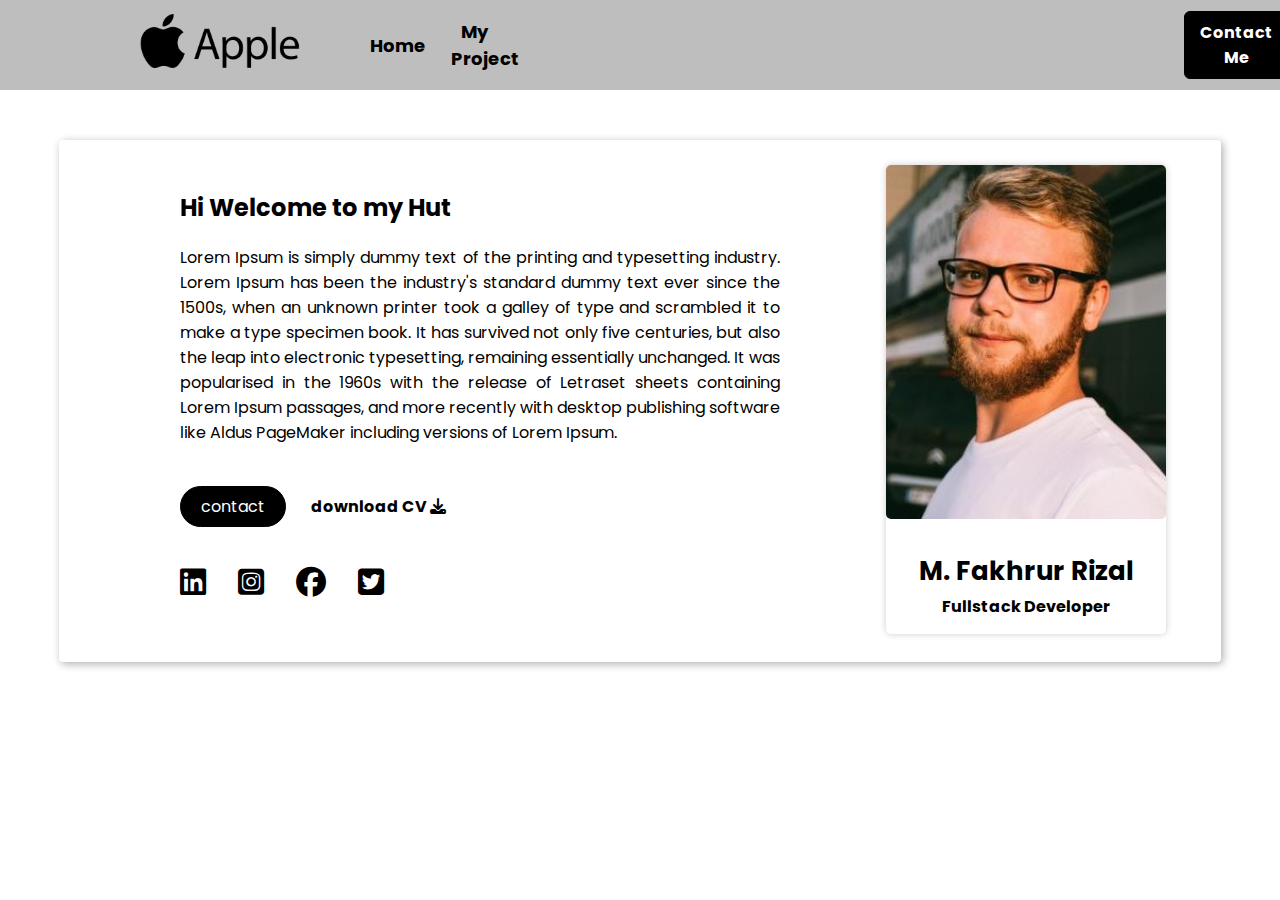
==== index.html @ 51e85260 "Fullstack Day 5" ====
<!DOCTYPE html>
<html lang="en">
<head>
    <meta charset="UTF-8">
    <meta http-equiv="X-UA-Compatible" content="IE=edge">
    <meta name="viewport" content="width=device-width, initial-scale=1.0">
    <link rel="stylesheet" href="./style.css">
    <link href="https://fonts.googleapis.com/css2?family=Poppins:wght@300&family=Roboto:wght@300&display=swap" rel="stylesheet">
    <link rel="stylesheet" href="https://cdnjs.cloudflare.com/ajax/libs/font-awesome/6.2.0/css/all.min.css">
    <title>Task Day 2</title>
</head>
<body>
    <nav>
        <div class="logo">
            <a href="index.html"><img src="./assets/avatar.png" ></a>
        </div>
        <div class="nav-right">
            <ul>
                <li><a href="index.html" >Home</a></li>
                <li><a href="blog.html">My Project</a></li>
            </ul>
        </div>
        <a href="contact.html" class="nav-left">Contact Me</a>
    </nav>
    <div class="layout">
        <div class="card-left">
            <h2>Hi Welcome to my Hut </h2>
            <p>Lorem Ipsum is simply dummy text of the printing and typesetting industry. 
                Lorem Ipsum has been the industry's standard dummy text ever since the 1500s, when an unknown printer took a galley of type and scrambled it to make a type specimen book. It has survived not only five centuries, but also the leap into electronic typesetting, remaining essentially unchanged. It was popularised in the 1960s with the release of Letraset sheets containing Lorem Ipsum passages, 
                and more recently with desktop publishing software like Aldus PageMaker including versions of Lorem Ipsum.</p>
            <br/>
            <div class="btn-group">
                <a href="contact.html" class="contact">contact</a>
                <div class="cv">
                <a href="#"><strong>download CV   <i class="fa-solid fa-download" ></i></strong></a>
                </div>
            </div>
            <div class="icon">
                <i class="fa-brands fa-linkedin"></i>
                <i class="fa-brands fa-square-instagram"></i>
                <i class="fa-brands fa-facebook"></i>
                <i class="fa-brands fa-square-twitter"></i>
            </div>
        </div>
        <div class="user">
                <div class="img">
                    <img src="./assets/user.png" alt="users" style="border-radius: 5px; width: 280px; ">
                    <strong><p style="margin-bottom: 3px; font-size: 26px;">M. Fakhrur Rizal</p></strong>
                    <strong>Fullstack Developer</strong>
                </div>
        </div>
    </div>
</body>
</html>
---- style.css ----
body{
    margin: 0px;
    font-family: 'Poppins', sans-serif;
}

/* Styling Index.html */
.layout{
    background-color: white;
    width: 90%;
    height: auto;
    border-radius: 4px;
    padding: 5px;
    display: flex;
    box-shadow: 2px 2px 8px rgba(0, 0, 0, 0.322);
    margin: 50px auto;
}
h2{
    font-family: 'Poppins', sans-serif;
    font-weight: bold;
}
.logo img{
    margin-left: 130px;
    width: 20vh;
    padding-right: 10px;
}
.nav-left{
    margin-left: 50%;
    border: 1px solid black;
    background-color: black;
    width: 100px;
    text-align: center;
    border-radius: 6px;
    color: white;
    font-weight: bold;
    padding: 8px 15px;
    font-size: 16px;
    font-family: 'Poppins', sans-serif;
}
.nav-left:hover{
    background-color: transparent;
    color: black;
    transition: 0.4s;
    border: 1px solid black;
}

.card-left{
 width: 600px;
 margin: 0 auto;
 padding-top: 25px;
 padding-bottom: 30px;
 padding-left: 10px;
 text-align: justify;
 color: black;
}
p{
    font-size: 16px;
    font-family: 'Poppins', sans-serif;
}
.btn{
    background-color: black;
    color: white;
    border: 1px solid black;
    font-family: 'Poppins', sans-serif;
    padding: 4px;
    width: 100px;
    font-size: 14px;
    border-radius: 50px;
}
.btn:hover {
    background-color: transparent;
    border: 1px solid black;
    color: black;
}
a{
    text-decoration: none;
    color : black
}
a:hover{
    text-decoration: none;
    color : blue
}

.user{
    margin-top: 20px;
    width: 280px;
    margin-right: 50px;
    text-align: center;
    
}
.icon i{
    font-size: 30px;
    padding-right: 28px;
    padding-bottom: 30px;
}
.img{
    font-family: 'Poppins', sans-serif;
    border-radius: 5px;
    box-shadow: 0 0 7px rgba(0, 0, 0, 0.205);
    padding-bottom: 15px;
}

nav{
    height: 10vh;
    display: flex;
    align-items: center;
    background-color: rgba(128, 128, 128, 0.514);
}
nav ul {
    display: flex;
    list-style-type: none;
    align-items: center;
}
nav ul li a{
    margin-right: 15px;
    font-weight: bold;
    font-size: 18px;
    padding: 8px 10px;

    font-family: 'Poppins', sans-serif;
}
nav ul li a:hover{
    border-radius: 6px;
    padding: 8px 10px;
    width: 100px;
    color: white;
    transition: 0.4s;
    background-color: black;
}
.fitur{
    display: flex;
}
.contact {
    background-color: black;
    color: white;
    padding: 7px 20px;
    border-radius: 75px;
    margin-top: 0px;
    border: 1px solid black;
    margin-bottom: 40px;
}
.contact:hover{
    background-color: transparent;
    color: black;
    border: 1px solid black;
}
.cv{
    margin-left: 25px;
    margin-top: 8px;
}
.btn-group{
    margin: 0 auto;
    display: flex;
}
/* Styling Contact Me */
.form-contact{
    width: 400px;
    height: auto;
    padding: 20px;
    margin: 10px auto;
    background-color:white ;
}

form div{
    margin-top: 15px;
}
label{
    font-weight: bold;
    font-size: 16px;
}
.input-name, .input-email, .input-phone,select,textarea{
    width: 95%;
    font-size: 16px;
    padding: 8px;
    background-color: rgba(0, 0, 0, 0.041);
    resize: none;
    margin-top: 7px;
    margin-bottom: 20px;
    border: 1px solid rgba(0, 0, 0, 0.233);
    border-radius: 5px;
}

select{
    width: 100%;
}
.btn1{
    background-color: black;
    color: white;
    padding: 6px 20px;
    border-radius: 10px;
    cursor: pointer;
    position: relative;
    margin-top: 15px;
    float: right;
    font-weight: bold;
    border: 1px solid black;
}
.btn1:hover{
    background-color: white;
    color: black;
    padding: 6px 20px;
    border: 1px solid black;
    transition: 0.3s;
    border-radius: 5px;
    font-weight: bold;
}

/* Styling Blog */

/* Blog Form */

.blog-form{
    font-family: 'Poppins', sans-serif;
    display: flex;
    background-color: rgba(128, 128, 128, 0.226);
    margin-bottom: 60px;
    justify-content: center;

}
.blog-form .form-container{
    width: 40%;
    margin-top: 50px;
}

.h1{
    text-align: center;
    font-weight: bold;
    font-size: 40px;

}

.blog-form form label{
    font-size: 20px;
    font-weight: 500;
}

.input-project, .input-date, .input-contact,select, .upload-image, textarea{
    width: 95%;
    font-size: 16px;
    box-shadow: 0px 2px 3px grey;
    font-family: 'Poppins',sans-serif;
    padding: 8px;
    background-color: white;
    resize: none;
    margin-top: 6px;
    margin-bottom: 20px;
    border: 1px solid rgba(0, 0, 0, 0.233);
    border-radius: 10px;
}
.check1{
    display: flex;
    padding-left: 20px;
    margin-top: 10px;
}
.check2{
    margin-left: 50px;
}
.img-logo{
    width: 20px;
    font-weight: bold;
}
.blog-form form textarea{
    height: 150px;
}
.blog-list{
    margin:  80px 100px;
    display: flex;
    width: 100%;
    align-items: center;
    flex-direction: row;
}
.blog-list .blog-list-item{
    width: 23%;
    padding: 15px;
    margin: 20px 25px;
    box-shadow: 0 2px 8px rgba(0, 0, 0, 0.404);
    border-radius: 10px;
}
.form-container form h1{
    font-weight: bolder;
    font-size: 40px;
    
}
.form-container div label{
    font-size: 21px;
    font-weight: bold;
}
.date{
    display: flex;
}
#input-start-date, #input-end-date{
    width: 260px;
}

.input-image-content{
 display: flex;
}
.input-image-content input{
    width: 95%;
}

.btn-blog{
    float: right;
    background-color: black;
    color: white;
    font-family: 'Poppins', sans-serif;
    font-size: 16px;
    font-weight: bold;
    margin-right: 15px;
    margin-top: 20px;
    margin-bottom: 50px;
    border: 1px solid black;
    border-radius: 30px;
    padding: 6px 25px;
    cursor: pointer;
}
.btn-blog:hover{
    background-color: transparent;
    color: black;
    transition: 0.3s;
}

.blog-image img{
    width: 100%;
    margin-top: 4px;
    border-radius: 8px;
}
.title{
    font-size: 18px;
}
.detail-blog-content{
    font-size: 15px;
    margin-top: -10px;
    color: rgba(0, 0, 0, 0.726);
    font-weight: 500;
    font-family: 'Poppins', sans-serif;
}
.blog-content p{
    font-weight: bold;
    font-size: 15px;
    font-family: 'Poppins', sans-serif;
}
.icon-download img{
    width: 11%;
    padding: 10px;
}
.icon-download{
    display: flex;
    margin-bottom: 30px;
}

.btn-edit{
    display: flex;
    justify-content: center;
}
.btn-edit button{
    background-color: black;
    color: white;
    border-radius: 5px;
    width: 49%;
    margin: 0 2px;
    font-family: 'Poppins', sans-serif;
    font-weight: bold;
    font-size: 16px;
    cursor: pointer;
    padding: 6px;
    border: 1px solid black;
}
.btn-edit button:hover{
    background-color: transparent;
    color: black;
}
.description-project img{
    width: 750px;
}
.description-project{
    width: 85%;
    margin: 70px auto;
}
.detail-blog-img{
    width: 100%;
    display: flex;
    margin-bottom: 50px;
}
.detail-blog-img p{
   
}
.description-content p{
    text-align: justify;
    font-size: 17px;
    font-weight: 600;
}
.short-description{
    margin-left: 150px;
    font-size: 20px;
    display: block;
    font-weight: bold;
}
.short-description h2{
    font-size: 24px;
    font-weight: bold;
}
.short-description i{
    font-size: 35px;
    padding: 20px 15px;
}
.short-descript{
    
}
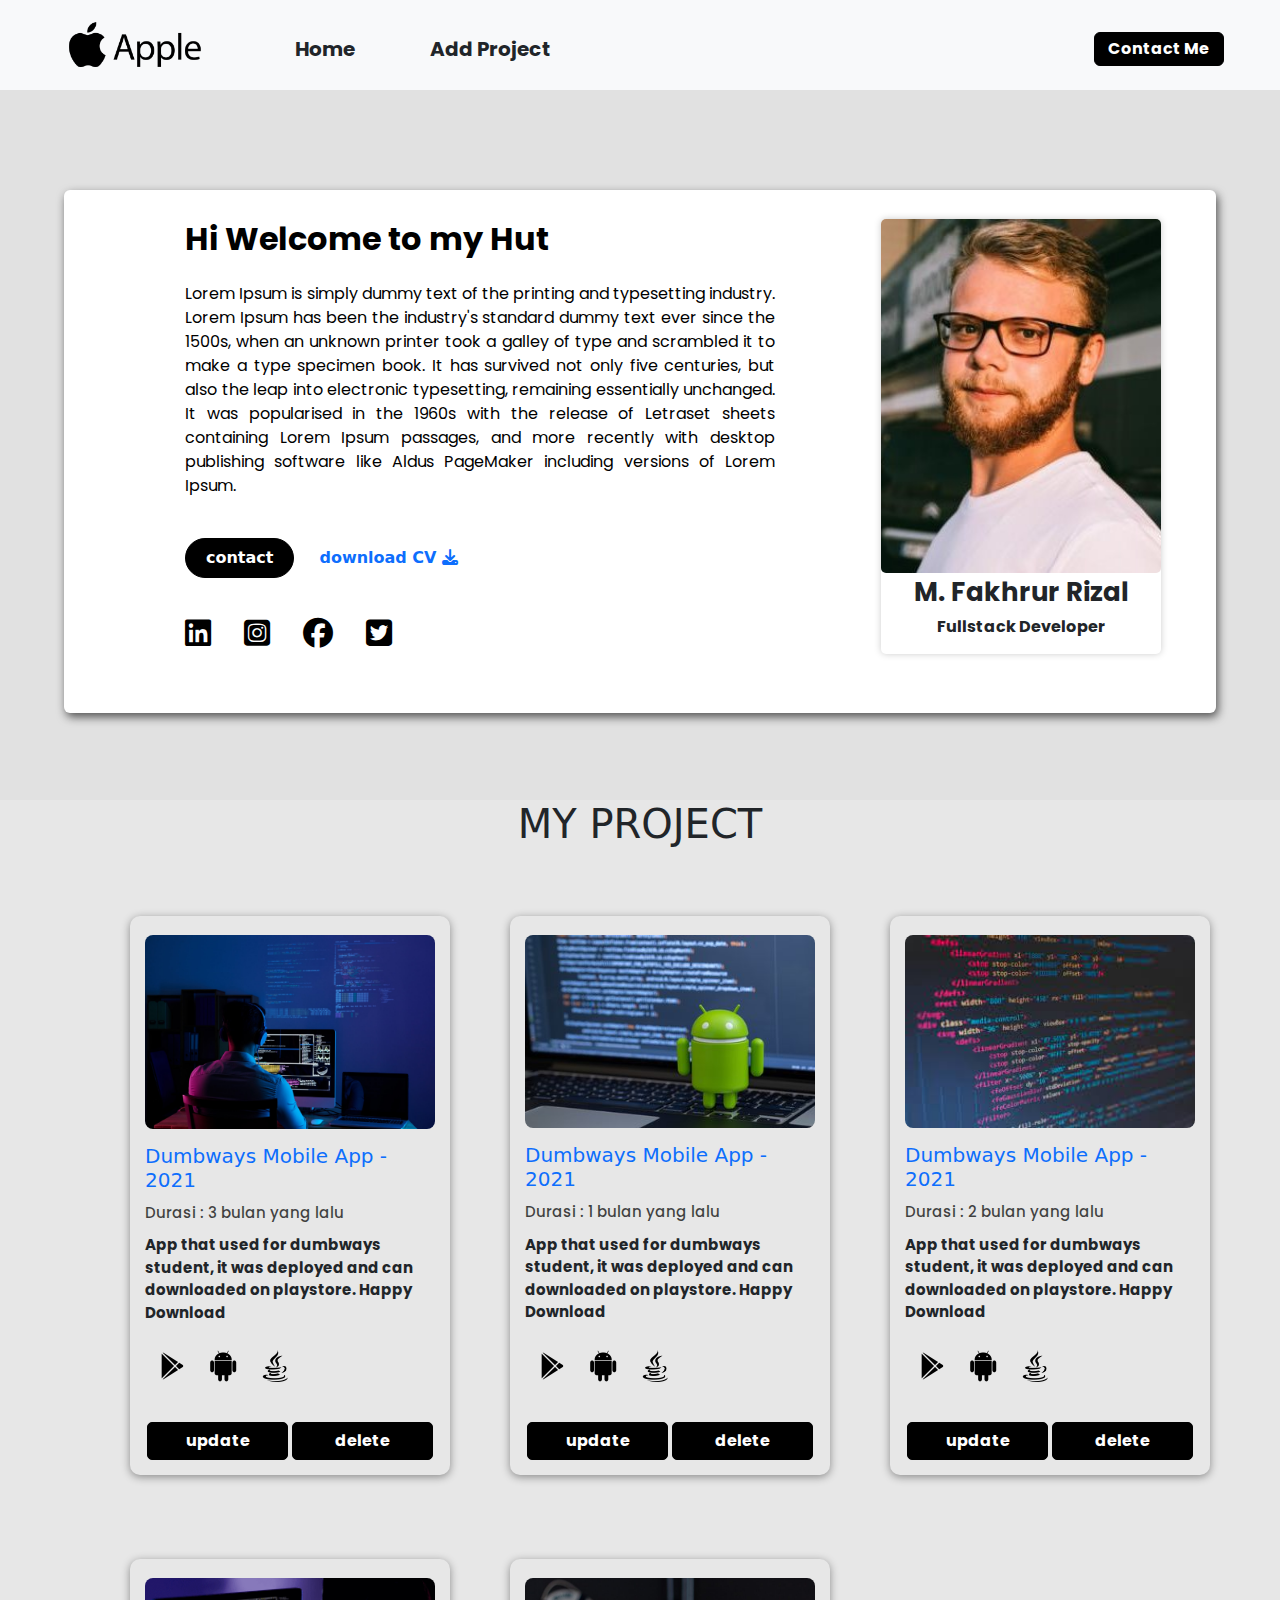
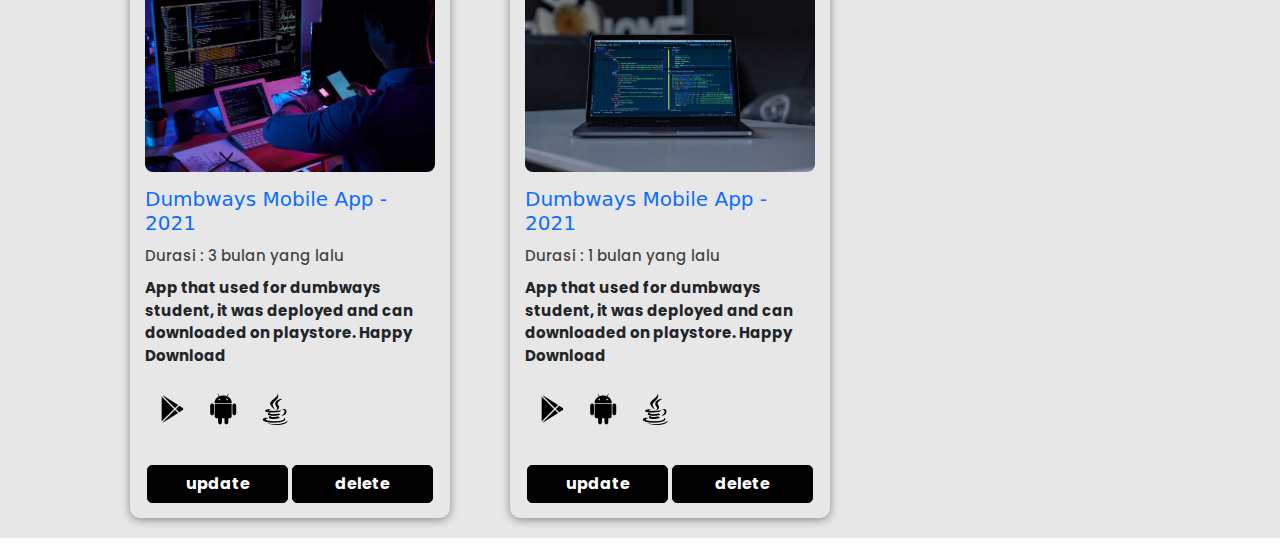
==== commit 606e9f52: "Fullstack day 6" ====
--- a/index.html
+++ b/index.html
@@ -6,48 +6,198 @@
     <meta name="viewport" content="width=device-width, initial-scale=1.0">
     <link rel="stylesheet" href="./style.css">
     <link href="https://fonts.googleapis.com/css2?family=Poppins:wght@300&family=Roboto:wght@300&display=swap" rel="stylesheet">
+    <link rel="stylesheet" href="https://cdn.jsdelivr.net/npm/bootstrap@5.2.2/dist/css/bootstrap.min.css">
     <link rel="stylesheet" href="https://cdnjs.cloudflare.com/ajax/libs/font-awesome/6.2.0/css/all.min.css">
     <title>Task Day 2</title>
 </head>
 <body>
-    <nav>
-        <div class="logo">
-            <a href="index.html"><img src="./assets/avatar.png" ></a>
+    <div class="page">
+        <nav class="navbar navbar-expand-lg bg-light">
+            <div class="container-fluid">
+              <a class="navbar-brand ms-5 " href="./index.html">
+                <img src="./assets/avatar.png" alt="Iphone" width="150px">
+              </a>
+              <div class="collapse navbar-collapse mt-2 ms-4 " id="navbarSupportedContent">
+                <ul class="navbar-nav me-auto mb-2 mb-lg-0">
+                  <li class="nav-item">
+                    <a class="nav-link fw-bold text-center fs-5 text-dark" aria-current="page" href="./index.html">Home</a>
+                  </li>
+                  <li class="nav-item ">
+                    <a class="nav-link fw-bold text-center fs-5 text-dark " href="./blog.html">Add Project</a>
+                  </li>
+                </ul>
+                <a href="./contact.html"><button type="button" class="btn-nav btn-dark me-5 fw-bold p-1">Contact Me</button></a>
+              </div>
+            </div>
+          </nav>
+        <div class="layout bg-white">
+            <div class="card-left">
+                <h2 class="fw-bold mb-4">Hi Welcome to my Hut </h2>
+                <p>Lorem Ipsum is simply dummy text of the printing and typesetting industry. 
+                    Lorem Ipsum has been the industry's standard dummy text ever since the 1500s, when an unknown printer took a galley of type and scrambled it to make a type specimen book. It has survived not only five centuries, but also the leap into electronic typesetting, remaining essentially unchanged. It was popularised in the 1960s with the release of Letraset sheets containing Lorem Ipsum passages, 
+                    and more recently with desktop publishing software like Aldus PageMaker including versions of Lorem Ipsum.</p>
+                <br/>
+                <div class="btn-group">
+                    <a href="contact.html" class="contact fw-bold">contact</a>
+                    <div class="cv">
+                    <a href="#"><strong>download CV   <i class="fa-solid fa-download" ></i></strong></a>
+                    </div>
+                </div>
+                <div class="icon">
+                    <i class="fa-brands fa-linkedin"></i>
+                    <i class="fa-brands fa-square-instagram"></i>
+                    <i class="fa-brands fa-facebook"></i>
+                    <i class="fa-brands fa-square-twitter"></i>
+                </div>
+            </div>
+            <div class="user mt-4">
+                    <div class="img">
+                        <img src="./assets/user.png" alt="users" style="border-radius: 5px; width: 280px; ">
+                        <strong><p style="margin-bottom: 3px; font-size: 26px;">M. Fakhrur Rizal</p></strong>
+                        <strong>Fullstack Developer</strong>
+                    </div>
+            </div>
         </div>
-        <div class="nav-right">
-            <ul>
-                <li><a href="index.html" >Home</a></li>
-                <li><a href="blog.html">My Project</a></li>
-            </ul>
+    </div>
+    <div class="blog">
+        <h1 class="h1 mb-5">MY PROJECT</h1>
+        <div id="contents" class="blog-list">
+            <div class="blog-list-item">
+                <div class="blog-image">
+                    <img src="./assets/content3.png">
+                </div>
+               <div class="blog-content"> 
+                    <h1 class="title">
+                        <a href="blog-detail.html">Dumbways Mobile App - 2021</a>
+                    </h1>
+                    <div class="detail-blog-content">
+                        Durasi : 3 bulan yang lalu
+                    </div>
+                    <p>
+                        App that used for dumbways student, it was deployed
+                        and can downloaded on playstore. Happy Download
+                    </p>
+               </div>
+               <div class="icon-download">
+                    <img src="./assets/playstore.png" alt="Playstore">
+                    <img src="./assets/android.png" alt="Android">
+                    <img src="./assets/java.png" alt="Java">
+               </div>
+               <div class="btn-edit">
+                    <button>update</button>
+                    <button>delete</button>
+               </div>
+            </div>
+            <div class="blog-list-item">
+                <div class="blog-image">
+                    <img src="./assets/content5.png">
+                </div>
+               <div class="blog-content"> 
+                    <h1 class="title">
+                        <a href="blog-detail.html">Dumbways Mobile App - 2021</a>
+                    </h1>
+                    <div class="detail-blog-content">
+                        Durasi : 1 bulan yang lalu
+                    </div>
+                    <p>
+                        App that used for dumbways student, it was deployed
+                        and can downloaded on playstore. Happy Download
+                    </p>
+               </div>
+               <div class="icon-download">
+                    <img src="./assets/playstore.png" alt="Playstore">
+                    <img src="./assets/android.png" alt="Android">
+                    <img src="./assets/java.png" alt="Java">
+               </div>
+               <div class="btn-edit">
+                    <button>update</button>
+                    <button>delete</button>
+               </div>
+            </div>
+            <div class="blog-list-item">
+                <div class="blog-image">
+                    <img src="./assets/content2.png">
+                </div>
+               <div class="blog-content"> 
+                    <h1 class="title">
+                        <a href="blog-detail.html">Dumbways Mobile App - 2021</a>
+                    </h1>
+                    <div class="detail-blog-content">
+                        Durasi : 2 bulan yang lalu
+                    </div>
+                    <p>
+                        App that used for dumbways student, it was deployed
+                        and can downloaded on playstore. Happy Download
+                    </p>
+               </div>
+               <div class="icon-download">
+                    <img src="./assets/playstore.png" alt="Playstore">
+                    <img src="./assets/android.png" alt="Android">
+                    <img src="./assets/java.png" alt="Java">
+               </div>
+               <div class="btn-edit">
+                    <button>update</button>
+                    <button>delete</button>
+               </div>
+            </div>
+        
         </div>
-        <a href="contact.html" class="nav-left">Contact Me</a>
-    </nav>
-    <div class="layout">
-        <div class="card-left">
-            <h2>Hi Welcome to my Hut </h2>
-            <p>Lorem Ipsum is simply dummy text of the printing and typesetting industry. 
-                Lorem Ipsum has been the industry's standard dummy text ever since the 1500s, when an unknown printer took a galley of type and scrambled it to make a type specimen book. It has survived not only five centuries, but also the leap into electronic typesetting, remaining essentially unchanged. It was popularised in the 1960s with the release of Letraset sheets containing Lorem Ipsum passages, 
-                and more recently with desktop publishing software like Aldus PageMaker including versions of Lorem Ipsum.</p>
-            <br/>
-            <div class="btn-group">
-                <a href="contact.html" class="contact">contact</a>
-                <div class="cv">
-                <a href="#"><strong>download CV   <i class="fa-solid fa-download" ></i></strong></a>
-                </div>
-            </div>
-            <div class="icon">
-                <i class="fa-brands fa-linkedin"></i>
-                <i class="fa-brands fa-square-instagram"></i>
-                <i class="fa-brands fa-facebook"></i>
-                <i class="fa-brands fa-square-twitter"></i>
-            </div>
-        </div>
-        <div class="user">
-                <div class="img">
-                    <img src="./assets/user.png" alt="users" style="border-radius: 5px; width: 280px; ">
-                    <strong><p style="margin-bottom: 3px; font-size: 26px;">M. Fakhrur Rizal</p></strong>
-                    <strong>Fullstack Developer</strong>
-                </div>
+        <br/>
+        <div id="contents" class="blog-list">
+            <div class="blog-list-item">
+                <div class="blog-image">
+                    <img src="./assets/content1.png">
+                </div>
+               <div class="blog-content"> 
+                    <h1 class="title">
+                        <a href="blog-detail.html">Dumbways Mobile App - 2021</a>
+                    </h1>
+                    <div class="detail-blog-content">
+                        Durasi : 3 bulan yang lalu
+                    </div>
+                    <p>
+                        App that used for dumbways student, it was deployed
+                        and can downloaded on playstore. Happy Download
+                    </p>
+               </div>
+               <div class="icon-download">
+                    <img src="./assets/playstore.png" alt="Playstore">
+                    <img src="./assets/android.png" alt="Android">
+                    <img src="./assets/java.png" alt="Java">
+               </div>
+               <div class="btn-edit">
+                    <button>update</button>
+                    <button>delete</button>
+               </div>
+            </div>
+            <div class="blog-list-item">
+                <div class="blog-image">
+                    <img src="./assets/content4.png">
+                </div>
+               <div class="blog-content"> 
+                    <h1 class="title">
+                        <a href="blog-detail.html">Dumbways Mobile App - 2021</a>
+                    </h1>
+                    <div class="detail-blog-content">
+                        Durasi : 1 bulan yang lalu
+                    </div>
+                    <p>
+                        App that used for dumbways student, it was deployed
+                        and can downloaded on playstore. Happy Download
+                    </p>
+               </div>
+               <div class="icon-download">
+                    <img src="./assets/playstore.png" alt="Playstore">
+                    <img src="./assets/android.png" alt="Android">
+                    <img src="./assets/java.png" alt="Java">
+               </div>
+               <div class="btn-edit">
+                    <button>update</button>
+                    <button>delete</button>
+               </div>
+            </div>
+            
+        
         </div>
     </div>
 </body>
--- a/style.css
+++ b/style.css
@@ -5,14 +5,17 @@
 
 /* Styling Index.html */
 .layout{
-    background-color: white;
     width: 90%;
     height: auto;
-    border-radius: 4px;
+    border-radius: 6px;
     padding: 5px;
     display: flex;
-    box-shadow: 2px 2px 8px rgba(0, 0, 0, 0.322);
-    margin: 50px auto;
+    box-shadow: 2px 4px 10px rgba(0, 0, 0, 0.637);
+    margin: 100px auto;
+}
+.page{
+    background-color: rgba(128, 128, 128, 0.24);
+    height: 800px;
 }
 h2{
     font-family: 'Poppins', sans-serif;
@@ -23,20 +26,21 @@
     width: 20vh;
     padding-right: 10px;
 }
-.nav-left{
-    margin-left: 50%;
-    border: 1px solid black;
-    background-color: black;
-    width: 100px;
+.btn-nav{
+    margin-left: 2%;
+    border: 1px solid black;
+    background-color: black;
+    width: 130px;
     text-align: center;
     border-radius: 6px;
     color: white;
     font-weight: bold;
-    padding: 8px 15px;
-    font-size: 16px;
-    font-family: 'Poppins', sans-serif;
-}
-.nav-left:hover{
+    padding: 8px 20px;
+    font-size: 16px;
+    font-family: 'Poppins', sans-serif;
+}
+
+.btn-nav:hover{
     background-color: transparent;
     color: black;
     transition: 0.4s;
@@ -73,7 +77,6 @@
 }
 a{
     text-decoration: none;
-    color : black
 }
 a:hover{
     text-decoration: none;
@@ -105,26 +108,25 @@
     align-items: center;
     background-color: rgba(128, 128, 128, 0.514);
 }
-nav ul {
+.nav-item {
     display: flex;
     list-style-type: none;
     align-items: center;
 }
-nav ul li a{
+.nav-link{
     margin-right: 15px;
     font-weight: bold;
     font-size: 18px;
-    padding: 8px 10px;
-
-    font-family: 'Poppins', sans-serif;
-}
-nav ul li a:hover{
+    width: 150px;
+    color: black;
+    text-decoration: none;
+    font-family: 'Poppins', sans-serif;
+}
+.nav-link:hover{
     border-radius: 6px;
-    padding: 8px 10px;
-    width: 100px;
-    color: white;
+    border: 1px solid black;
     transition: 0.4s;
-    background-color: black;
+
 }
 .fitur{
     display: flex;
@@ -150,6 +152,9 @@
 .btn-group{
     margin: 0 auto;
     display: flex;
+}
+.btn-group a{
+    text-decoration: none;
 }
 /* Styling Contact Me */
 .form-contact{
@@ -208,11 +213,14 @@
 
 /* Blog Form */
 
+.blog{
+    background-color: rgba(128, 128, 128, 0.192);
+}
 .blog-form{
     font-family: 'Poppins', sans-serif;
     display: flex;
-    background-color: rgba(128, 128, 128, 0.226);
-    margin-bottom: 60px;
+
+
     justify-content: center;
 
 }
@@ -233,7 +241,7 @@
     font-weight: 500;
 }
 
-.input-project, .input-date, .input-contact,select, .upload-image, textarea{
+.input-project, .input-date, .input-contact,select, .upload-image, .textarea{
     width: 95%;
     font-size: 16px;
     box-shadow: 0px 2px 3px grey;
@@ -248,12 +256,12 @@
 }
 .check1{
     display: flex;
-    padding-left: 20px;
     margin-top: 10px;
 }
 .check2{
-    margin-left: 50px;
-}
+    margin-left: 40px;
+}
+
 .img-logo{
     width: 20px;
     font-weight: bold;
@@ -262,16 +270,18 @@
     height: 150px;
 }
 .blog-list{
-    margin:  80px 100px;
-    display: flex;
+    margin:  10px 100px;
+    display: flex;
+
     width: 100%;
     align-items: center;
     flex-direction: row;
 }
 .blog-list .blog-list-item{
-    width: 23%;
+    width: 25%;
+    flex-direction: row;
     padding: 15px;
-    margin: 20px 25px;
+    margin: 20px 30px;
     box-shadow: 0 2px 8px rgba(0, 0, 0, 0.404);
     border-radius: 10px;
 }
@@ -288,7 +298,8 @@
     display: flex;
 }
 #input-start-date, #input-end-date{
-    width: 260px;
+    width: 270px;
+    box-shadow: 0px 2px 3px grey;
 }
 
 .input-image-content{
@@ -325,11 +336,16 @@
     border-radius: 8px;
 }
 .title{
-    font-size: 18px;
+    font-size: 20px;
+    margin: 15px 0;
+}
+.title a{
+    text-decoration: none;
 }
 .detail-blog-content{
     font-size: 15px;
-    margin-top: -10px;
+    margin-top: -5px;
+    margin-bottom: 10px;
     color: rgba(0, 0, 0, 0.726);
     font-weight: 500;
     font-family: 'Poppins', sans-serif;
@@ -340,7 +356,7 @@
     font-family: 'Poppins', sans-serif;
 }
 .icon-download img{
-    width: 11%;
+    width: 18%;
     padding: 10px;
 }
 .icon-download{
@@ -403,6 +419,3 @@
     font-size: 35px;
     padding: 20px 15px;
 }
-.short-descript{
-    
-}